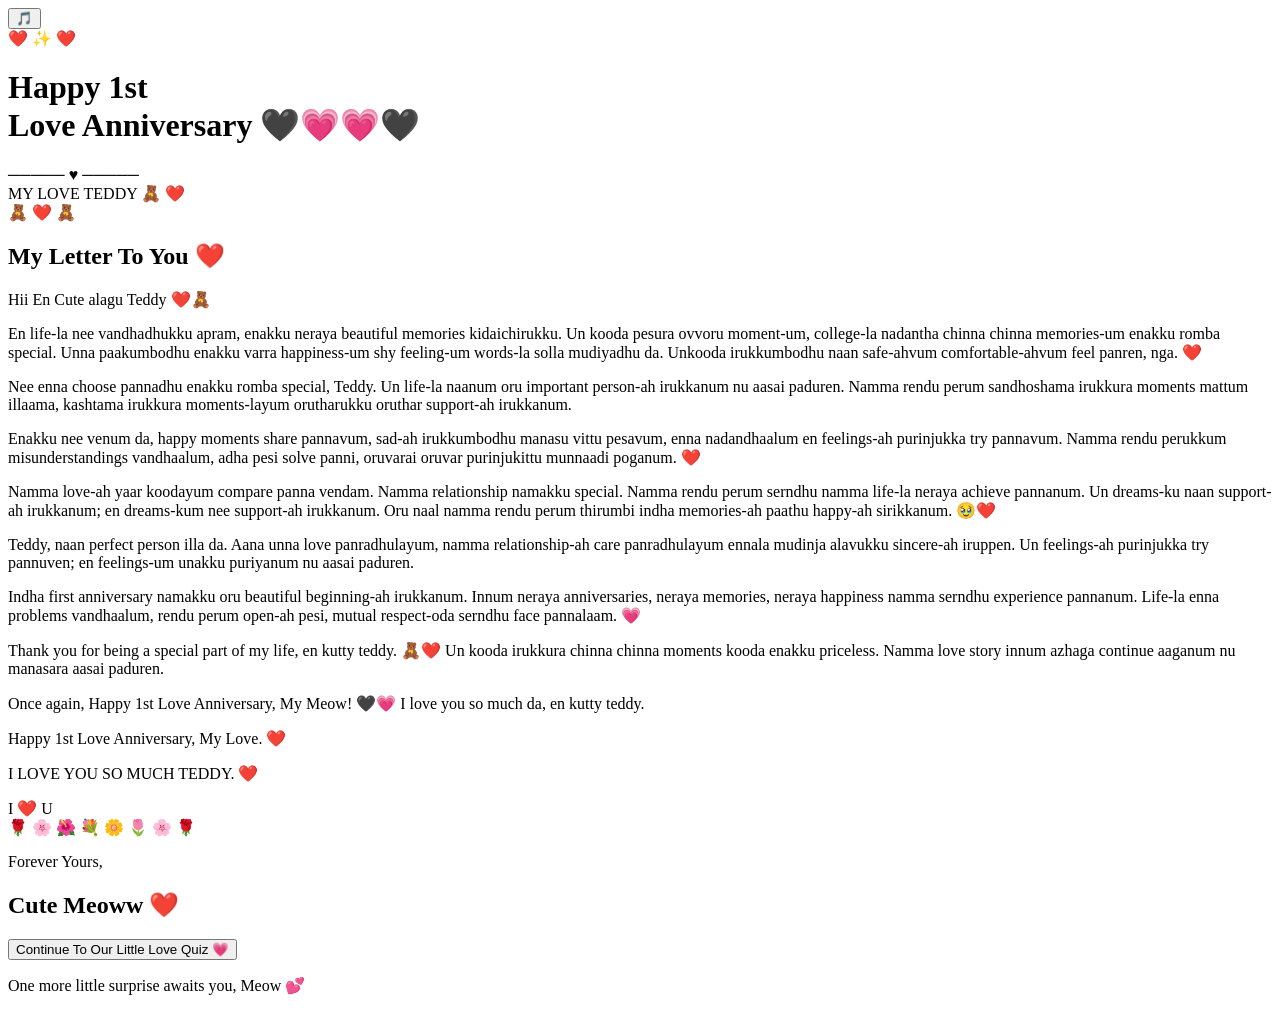
==== letter.html @ 02143cd0 "Add files via upload" ====
<!DOCTYPE html>
<html lang="en">

<head>
    <meta charset="UTF-8">
    <meta name="viewport" content="width=device-width, initial-scale=1.0">

    <title>My Love Letter ❤️</title>

    <link rel="stylesheet" href="../css/letter.css">

    <link href="https://fonts.googleapis.com/css2?family=Great+Vibes&family=Poppins:wght@300;400;500;600&family=Cormorant+Garamond:wght@400;500;600&display=swap"
        rel="stylesheet">
</head>

<body>

    <!-- Music Button -->
    <button class="music-btn" id="musicBtn" onclick="toggleMusic()">🎵</button>

    <!-- Floating Hearts -->
    <div id="hearts"></div>

    <!-- Main Wrapper -->
    <div class="letter-wrapper">

        <div class="paper-roll">

            <div class="paper-top"></div>

            <div class="letter-paper">

                <div class="paper-decoration">❤️ ✨ ❤️</div>

                <h1 class="anniversary-title">
                    Happy 1st<br>
                    Love Anniversary
                    <span>🖤💗💗🖤</span>
                </h1>

                <div class="small-line">───── ♥ ─────</div>

                <div class="subtitle">MY LOVE TEDDY 🧸 ❤️</div>

                <div class="teddy">🧸 ❤️ 🧸</div>

                <div class="letter-content">

                    <h2 class="letter-heading">My Letter To You ❤️</h2>

                    <div id="letterText">

                        <p>Hii En Cute alagu Teddy ❤️🧸</p>

                        <p>
                            En life-la nee vandhadhukku apram, enakku neraya
                            beautiful memories kidaichirukku. Un kooda pesura
                            ovvoru moment-um, college-la nadantha chinna chinna
                            memories-um enakku romba special. Unna paakumbodhu
                            enakku varra happiness-um shy feeling-um words-la
                            solla mudiyadhu da. Unkooda irukkumbodhu naan
                            safe-ahvum comfortable-ahvum feel panren, nga. ❤️
                        </p>

                        <p>
                            Nee enna choose pannadhu enakku romba special, Teddy.
                            Un life-la naanum oru important person-ah irukkanum
                            nu aasai paduren. Namma rendu perum sandhoshama
                            irukkura moments mattum illaama, kashtama irukkura
                            moments-layum orutharukku oruthar support-ah irukkanum.
                        </p>

                        <p>
                            Enakku nee venum da, happy moments share pannavum,
                            sad-ah irukkumbodhu manasu vittu pesavum, enna
                            nadandhaalum en feelings-ah purinjukka try pannavum.
                            Namma rendu perukkum misunderstandings vandhaalum,
                            adha pesi solve panni, oruvarai oruvar purinjukittu
                            munnaadi poganum. ❤️
                        </p>

                        <p>
                            Namma love-ah yaar koodayum compare panna vendam.
                            Namma relationship namakku special. Namma rendu perum
                            serndhu namma life-la neraya achieve pannanum.
                            Un dreams-ku naan support-ah irukkanum; en dreams-kum
                            nee support-ah irukkanum. Oru naal namma rendu perum
                            thirumbi indha memories-ah paathu happy-ah sirikkanum. 🥹❤️
                        </p>

                        <p>
                            Teddy, naan perfect person illa da. Aana unna love
                            panradhulayum, namma relationship-ah care
                            panradhulayum ennala mudinja alavukku sincere-ah
                            iruppen. Un feelings-ah purinjukka try pannuven;
                            en feelings-um unakku puriyanum nu aasai paduren.
                        </p>

                        <p>
                            Indha first anniversary namakku oru beautiful
                            beginning-ah irukkanum. Innum neraya anniversaries,
                            neraya memories, neraya happiness namma serndhu
                            experience pannanum. Life-la enna problems vandhaalum,
                            rendu perum open-ah pesi, mutual respect-oda serndhu
                            face pannalaam. 💗
                        </p>

                        <p>
                            Thank you for being a special part of my life,
                            en kutty teddy. 🧸❤️ Un kooda irukkura chinna chinna
                            moments kooda enakku priceless. Namma love story
                            innum azhaga continue aaganum nu manasara aasai paduren.
                        </p>

                        <p>
                            Once again, Happy 1st Love Anniversary, My Meow! 🖤💗
                            I love you so much da, en kutty teddy.
                        </p>

                    </div>

                    <div class="final-message">
                        <p>Happy 1st Love Anniversary, My Love. ❤️</p>
                        <p>I LOVE YOU SO MUCH TEDDY. ❤️</p>
                    </div>

                    <div class="love-text">I ❤️ U</div>

                    <div class="flowers">🌹 🌸 🌺 💐 🌼 🌷 🌸 🌹</div>

                    <div class="signature">
                        <p>Forever Yours,</p>
                        <h2>Cute Meoww ❤️</h2>
                    </div>

                </div>

            </div>

            <div class="paper-bottom"></div>

        </div>

        <!-- Continue Button -->
        <div class="btn-box">

            <button onclick="nextPage()">
                Continue To Our Little Love Quiz 💗
            </button>

            <p class="next-text">
                One more little surprise awaits you, Meow 💕
            </p>

        </div>

    </div>

    <!-- Music Button Script -->
    <script>
        function toggleMusic() {
            // Music is controlled by the common parent player
            window.parent.postMessage("toggleMusic", "*");
        }

        function nextPage() {
            window.parent.postMessage("quiz", "*");
        }
    </script>

    <!-- Existing Letter Animation Script -->
    <script src="../js/letter.js"></script>

</body>
</html>
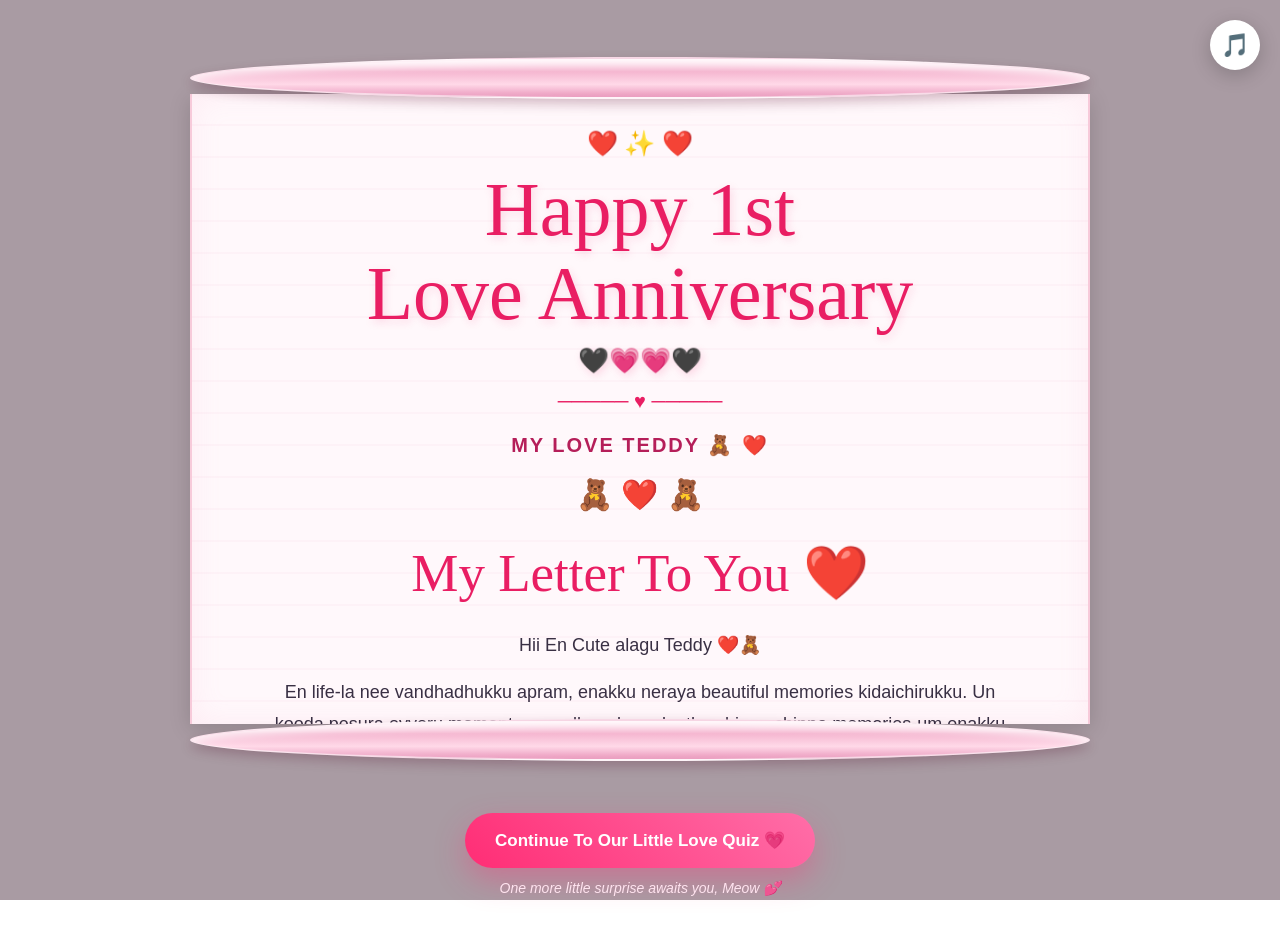
==== commit a7e51918: "Update letter.html" ====
--- a/letter.html
+++ b/letter.html
@@ -7,7 +7,7 @@
 
     <title>My Love Letter ❤️</title>
 
-    <link rel="stylesheet" href="../css/letter.css">
+    <link rel="stylesheet" href="letter.css">
 
     <link href="https://fonts.googleapis.com/css2?family=Great+Vibes&family=Poppins:wght@300;400;500;600&family=Cormorant+Garamond:wght@400;500;600&display=swap"
         rel="stylesheet">
@@ -169,7 +169,7 @@
     </script>
 
     <!-- Existing Letter Animation Script -->
-    <script src="../js/letter.js"></script>
+    <script src="letter.js"></script>
 
 </body>
-</html>+</html>
--- a/letter.css
+++ b/letter.css
@@ -0,0 +1,510 @@
+@import url('https://fonts.googleapis.com/css2?family=Great+Vibes&family=Poppins:wght@300;400;500;600&family=Cormorant+Garamond:wght@400;500;600&display=swap');
+
+/* ===== BASIC RESET ===== */
+
+* {
+    margin: 0;
+    padding: 0;
+    box-sizing: border-box;
+}
+
+body {
+    min-height: 100vh;
+    padding: 35px 15px;
+
+    display: flex;
+    justify-content: center;
+    align-items: center;
+
+    background:
+        linear-gradient(
+            rgba(40, 5, 25, 0.40),
+            rgba(40, 5, 25, 0.40)
+        ),
+        url("../images/image4.jpeg");
+
+    background-size: cover;
+    background-position: center;
+    background-repeat: no-repeat;
+    background-attachment: fixed;
+
+    font-family: 'Poppins', sans-serif;
+    overflow-x: hidden;
+}
+
+/* ===== MUSIC BUTTON ===== */
+
+.music-btn {
+    position: fixed;
+    top: 20px;
+    right: 20px;
+
+    width: 50px;
+    height: 50px;
+
+    border: none;
+    border-radius: 50%;
+
+    background: white;
+    font-size: 23px;
+
+    cursor: pointer;
+    z-index: 100;
+
+    box-shadow: 0 5px 20px rgba(0, 0, 0, 0.2);
+}
+
+/* ===== FLOATING HEARTS ===== */
+
+#hearts {
+    position: fixed;
+    inset: 0;
+
+    overflow: hidden;
+    pointer-events: none;
+
+    z-index: 0;
+}
+
+.floating-heart {
+    position: absolute;
+    bottom: -30px;
+
+    animation: floatHeart linear forwards;
+    opacity: 0.7;
+}
+
+@keyframes floatHeart {
+    0% {
+        transform: translateY(0) scale(0.7);
+        opacity: 0;
+    }
+
+    20% {
+        opacity: 0.7;
+    }
+
+    100% {
+        transform: translateY(-110vh) scale(1.2);
+        opacity: 0;
+    }
+}
+
+/* ===== MAIN WRAPPER ===== */
+
+.letter-wrapper {
+    position: relative;
+
+    width: 100%;
+    max-width: 900px;
+
+    margin: auto;
+    z-index: 2;
+}
+
+/* ===== ROLLING PAPER ===== */
+
+.paper-roll {
+    position: relative;
+    width: 100%;
+    padding: 22px 0;
+}
+
+/* ===== TOP ROLL ===== */
+
+.paper-top,
+.paper-bottom {
+    position: relative;
+
+    width: 100%;
+    height: 42px;
+
+    border-radius: 50%;
+
+    background: linear-gradient(
+        to bottom,
+        #ffeaf3,
+        #f5b6d0,
+        #ffd9e8,
+        #e995ba
+    );
+
+    border: 2px solid rgba(255, 255, 255, 0.6);
+
+    box-shadow:
+        0 5px 12px rgba(80, 10, 40, 0.25),
+        inset 0 5px 8px rgba(255, 255, 255, 0.8);
+
+    z-index: 3;
+}
+
+.paper-top {
+    margin-bottom: -5px;
+}
+
+.paper-bottom {
+    margin-top: -5px;
+}
+
+/* ===== LETTER PAPER ===== */
+
+.letter-paper {
+    position: relative;
+
+    width: 100%;
+    max-height: 70vh;
+
+    overflow-y: auto;
+
+    padding: 35px 35px 40px;
+
+    background:
+        repeating-linear-gradient(
+            to bottom,
+            #fff8fb 0px,
+            #fff8fb 30px,
+            #fcecf3 31px,
+            #fff8fb 32px
+        );
+
+    border-left: 2px solid #f7cada;
+    border-right: 2px solid #f7cada;
+
+    box-shadow:
+        inset 0 0 30px rgba(245, 150, 190, 0.12),
+        0 5px 20px rgba(0, 0, 0, 0.15);
+
+    scrollbar-width: thin;
+    scrollbar-color: #df8cb1 #fff0f6;
+}
+
+/* ===== PAPER DECORATION ===== */
+
+.paper-decoration {
+    text-align: center;
+
+    font-size: 25px;
+    margin-bottom: 8px;
+}
+
+/* ===== ANNIVERSARY HEADING ===== */
+
+.anniversary-title {
+    font-family: 'Great Vibes', cursive;
+
+    font-size: clamp(42px, 7vw, 76px);
+
+    font-weight: 400;
+    line-height: 1.1;
+
+    text-align: center;
+
+    color: #e91e63;
+
+    text-shadow:
+        2px 3px 8px rgba(233, 30, 99, 0.15);
+
+    margin: 10px 0 15px;
+}
+
+.anniversary-title span {
+    display: block;
+
+    margin-top: 12px;
+
+    font-family: 'Poppins', sans-serif;
+    font-size: 25px;
+}
+
+/* ===== SMALL LINE ===== */
+
+.small-line {
+    text-align: center;
+
+    color: #e91e63;
+    font-size: 20px;
+
+    margin: 12px 0 20px;
+}
+
+/* ===== SUBTITLE ===== */
+
+.subtitle {
+    text-align: center;
+
+    font-size: 20px;
+    font-weight: 600;
+
+    letter-spacing: 2px;
+
+    color: #b51e59;
+
+    margin: 20px 0;
+}
+
+/* ===== TEDDY ===== */
+
+.teddy {
+    text-align: center;
+
+    font-size: 30px;
+
+    margin: 15px 0 30px;
+}
+
+/* ===== LETTER CONTENT ===== */
+
+.letter-content {
+    width: 100%;
+    max-width: 760px;
+
+    margin: 0 auto;
+}
+
+/* ===== LETTER HEADING ===== */
+
+.letter-heading {
+    font-family: 'Great Vibes', cursive;
+
+    font-size: clamp(35px, 5vw, 53px);
+    font-weight: 400;
+
+    color: #e91e63;
+
+    text-align: center;
+
+    margin: 20px 0 25px;
+}
+
+/* ===== LETTER TEXT ===== */
+
+#letterText {
+    font-family: 'Poppins', sans-serif;
+
+    font-size: 18px;
+    line-height: 1.8;
+
+    font-weight: 400;
+
+    color: #393044;
+
+    text-align: center;
+
+    overflow-wrap: break-word;
+}
+
+/* Each paragraph has only a small gap */
+
+#letterText p {
+    margin: 0 0 15px;
+    padding: 0;
+}
+
+/* ===== FINAL ANNIVERSARY MESSAGE ===== */
+
+.final-message {
+    margin-top: 25px;
+
+    text-align: center;
+
+    font-family: 'Poppins', sans-serif;
+    font-size: 19px;
+    line-height: 1.8;
+
+    color: #393044;
+}
+
+.final-message p {
+    margin: 0 0 18px;
+}
+
+/* ===== I LOVE YOU ===== */
+
+.love-text {
+    margin-top: 30px;
+
+    font-family: 'Great Vibes', cursive;
+
+    font-size: 65px;
+
+    color: #e91e63;
+
+    text-align: center;
+
+    text-shadow:
+        2px 2px 10px rgba(255, 0, 90, 0.25);
+}
+
+/* ===== FLOWERS ===== */
+
+.flowers {
+    text-align: center;
+
+    font-size: 27px;
+    line-height: 1.8;
+
+    margin-top: 15px;
+
+    letter-spacing: 3px;
+}
+
+/* ===== SIGNATURE ===== */
+
+.signature {
+    margin: 35px 5px 10px;
+
+    text-align: right;
+}
+
+.signature p {
+    font-family: 'Cormorant Garamond', serif;
+
+    font-size: 23px;
+
+    color: #66516d;
+
+    margin-bottom: 5px;
+}
+
+.signature h2 {
+    font-family: 'Great Vibes', cursive;
+
+    font-size: 45px;
+    font-weight: 400;
+
+    color: #d81b60;
+}
+
+/* ===== CONTINUE BUTTON ===== */
+
+.btn-box {
+    margin-top: 30px;
+
+    text-align: center;
+}
+
+.btn-box button {
+    max-width: 100%;
+
+    padding: 17px 30px;
+
+    font-family: 'Poppins', sans-serif;
+
+    font-size: 17px;
+    font-weight: 600;
+
+    border: none;
+    border-radius: 50px;
+
+    background: linear-gradient(
+        45deg,
+        #ff2d75,
+        #ff6ea8
+    );
+
+    color: white;
+
+    cursor: pointer;
+
+    box-shadow:
+        0 12px 30px rgba(255, 45, 117, 0.35);
+
+    transition: 0.3s ease;
+}
+
+.btn-box button:hover {
+    transform: translateY(-4px) scale(1.02);
+
+    box-shadow:
+        0 18px 35px rgba(255, 45, 117, 0.45);
+}
+
+.next-text {
+    margin-top: 12px;
+
+    font-size: 14px;
+
+    color: #ffe3ef;
+
+    font-style: italic;
+}
+
+/* ===== MOBILE RESPONSIVE ===== */
+
+@media (max-width: 600px) {
+
+    body {
+        padding: 25px 10px;
+    }
+
+    .paper-roll {
+        padding: 17px 0;
+    }
+
+    .paper-top,
+    .paper-bottom {
+        height: 30px;
+    }
+
+    .letter-paper {
+        max-height: 72vh;
+
+        padding: 25px 15px 30px;
+    }
+
+    .anniversary-title {
+        font-size: 43px;
+    }
+
+    .anniversary-title span {
+        font-size: 20px;
+    }
+
+    .subtitle {
+        font-size: 15px;
+        letter-spacing: 1px;
+    }
+
+    .letter-heading {
+        font-size: 37px;
+    }
+
+    #letterText {
+        font-size: 16px;
+        line-height: 1.7;
+    }
+
+    #letterText p {
+        margin-bottom: 12px;
+    }
+
+    .final-message {
+        font-size: 16px;
+    }
+
+    .love-text {
+        font-size: 52px;
+    }
+
+    .flowers {
+        font-size: 20px;
+        letter-spacing: 0;
+    }
+
+    .signature {
+        margin-top: 25px;
+    }
+
+    .signature p {
+        font-size: 20px;
+    }
+
+    .signature h2 {
+        font-size: 37px;
+    }
+
+    .btn-box button {
+        padding: 14px 20px;
+        font-size: 14px;
+    }
+}
